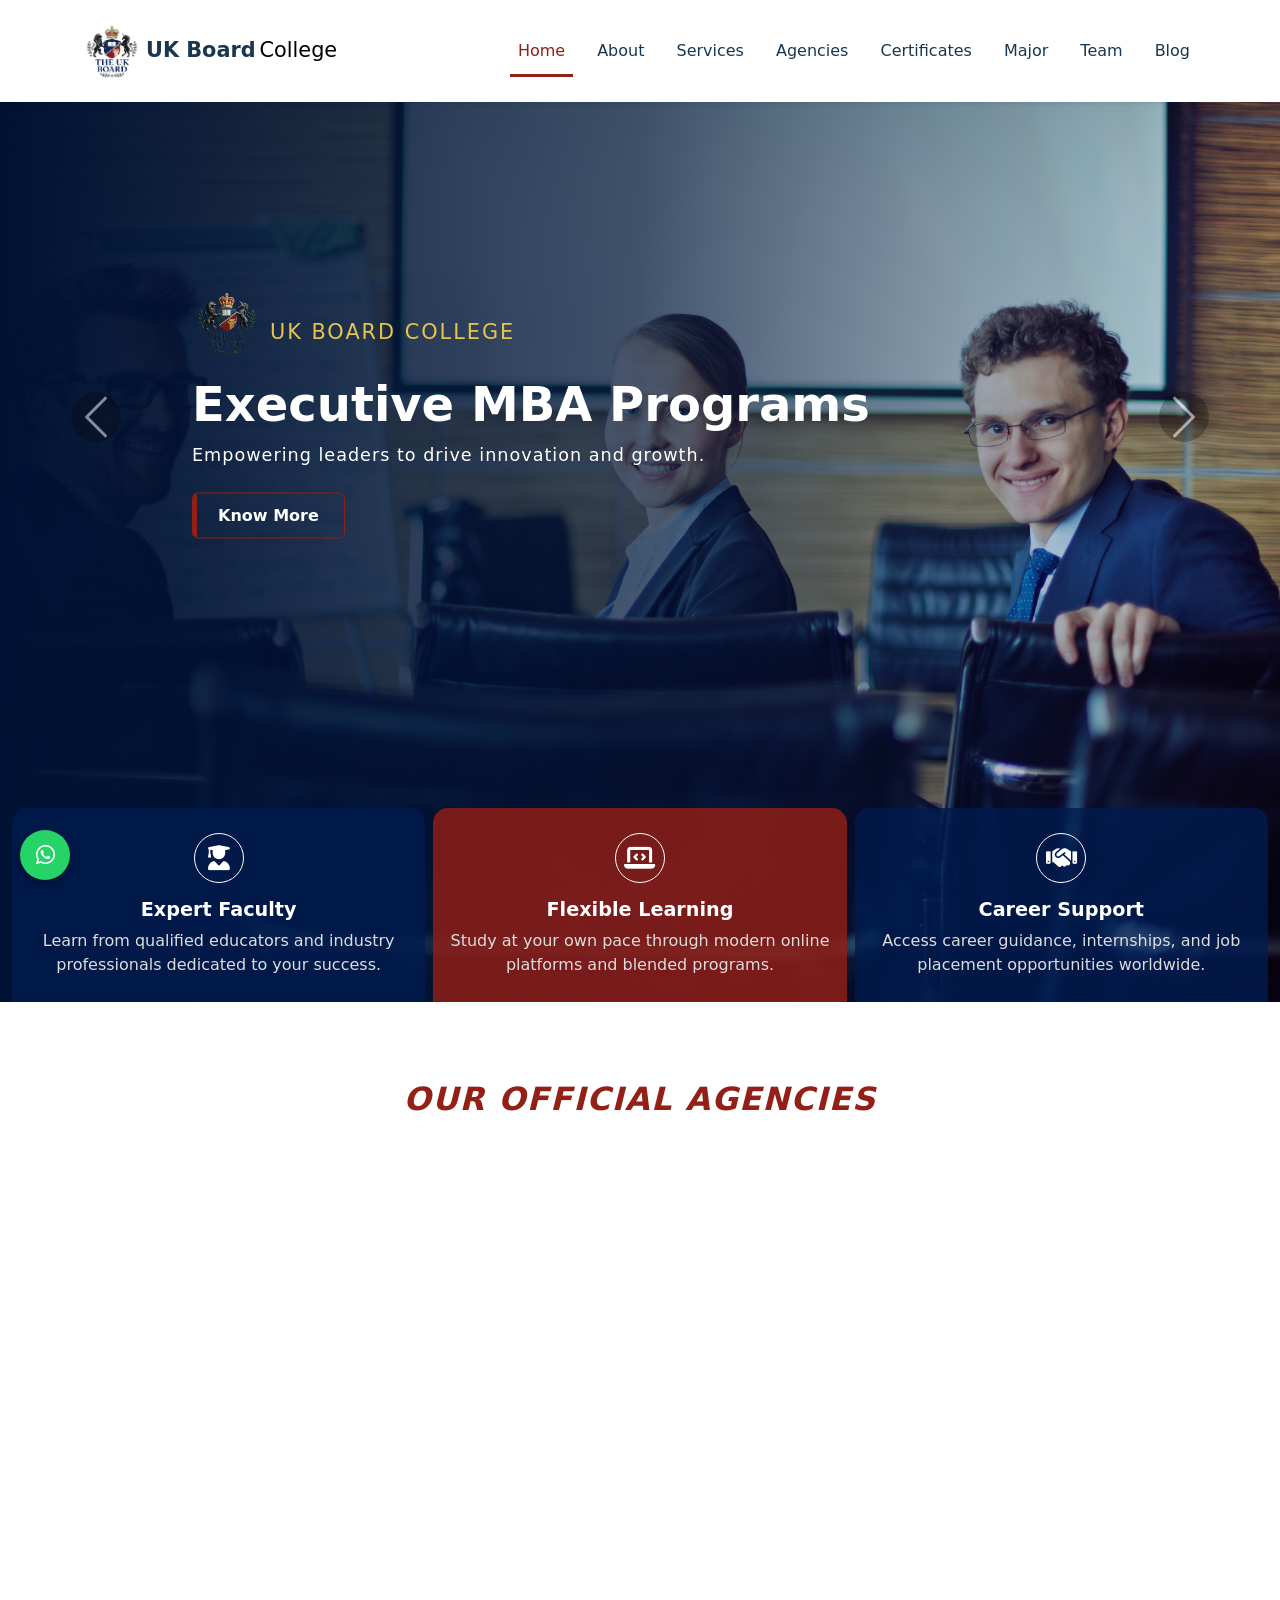
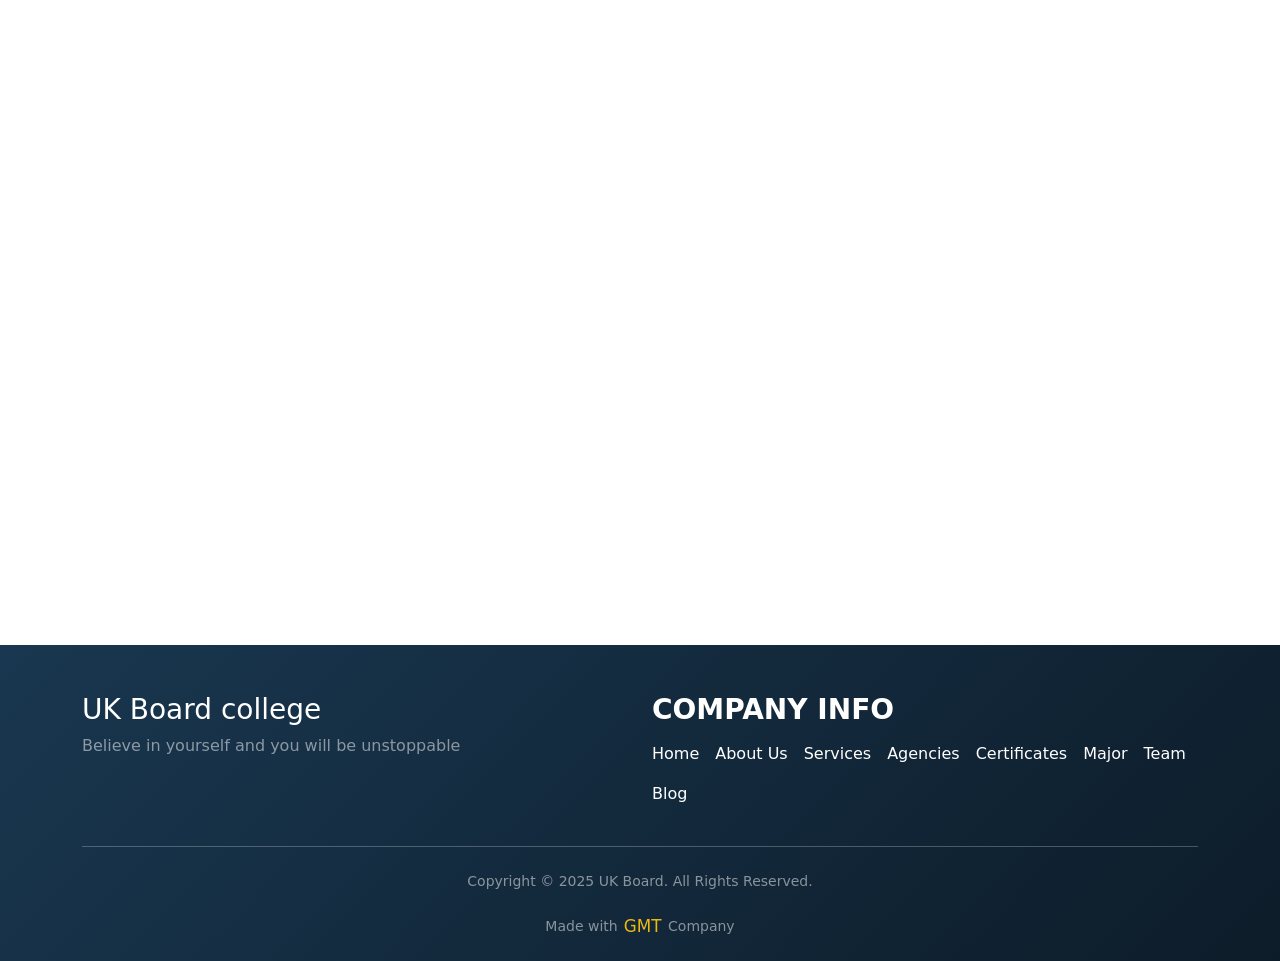
==== agencies.html @ 9a4e60d8 "first commit" ====
<!DOCTYPE html>
<html lang="en">

<head>
  <meta charset="UTF-8">
  <meta name="viewport" content="width=device-width, initial-scale=1.0">
  <meta name="description" content="UK Board College - Empowering students with knowledge, confidence, and excellence.">
  <meta name="keywords" content="UK Board College, education, learning, university, courses">
  <meta name="author" content="UK Board College">
  <link rel="stylesheet" href="css/all.min.css">
  <link rel="stylesheet" href="css/bootstrap.min.css">
  <link href="https://cdn.jsdelivr.net/npm/aos@2.3.4/dist/aos.css" rel="stylesheet">
  <link rel="stylesheet" href="css/main.css">
  <link rel="shortcut icon" href="images/logo.png" type="image/x-icon">
  <script type="application/ld+json">
  {
    "@context": "https://schema.org",
    "@type": "Organization",
    "name": "UK Board College",
    "url": "https://yourdomain.com",
    "logo": "https://yourdomain.com/images/logo.png"
  }
  </script>

  <title>UK Board College</title>
</head>

<body data-bs-spy="scroll" data-bs-target="#navbarNav" data-bs-offset="100" tabindex="0">
  <nav class="navbar navbar-expand-lg bg-white sticky-top shadow-sm">
    <div class="container">
      <a class="navbar-brand d-flex align-items-center g-2" href="index.html" aria-label="UK Board College logo">
        <img src="images/logo.png" alt="Logo" height="60">
        <span>UK Board</span> College
      </a>
      <button class="navbar-toggler" data-bs-toggle="collapse" data-bs-target="#navbarNav"
        aria-label="Toggle navigation" aria-expanded="false">
        <i class="fas fa-bars" aria-hidden="true"></i>
      </button>
      <div class="collapse navbar-collapse justify-content-end" id="navbarNav">
        <ul class="navbar-nav ms-auto d-flex gap-3">
          <li class="nav-item"><a class="nav-link active" aria-label="UK Board College home" href="#home">Home</a></li>
          <li class="nav-item"><a class="nav-link" aria-label="UK Board College about" href="index.html#about">About</a>
          </li>
          <li class="nav-item"><a class="nav-link" aria-label="UK Board College Services"
              href="index.html#services">Services</a></li>
          <li class="nav-item"><a class="nav-link" aria-label="UK Board College Agencies" href="#agencies">Agencies</a>
          </li>
          <li class="nav-item"><a class="nav-link" aria-label="UK Board College Certificates"
              href="certificates.html">Certificates</a></li>
          <li class="nav-item"><a class="nav-link" aria-label="UK Board College Major" href="major.html">Major</a></li>
          <li class="nav-item"><a class="nav-link" aria-label="UK Board College Team" href="index.html#team">Team</a></li>
          <li class="nav-item"><a aria-label="Blog" href="blog.html" class="nav-link">Blog</a></li>

        </ul>
      </div>
    </div>
  </nav>
  <header id="home">

    <div id="heroCarousel" class="carousel slide" data-bs-ride="carousel">
      <div class="carousel-inner">
        <!-- SLIDE 1 -->
        <div class="carousel-item active" style="background-image: url('images/slider-2.jpg');">
          <div class="carousel-caption text-white">
            <div class="d-flex align-items-center gap-2 mb-3">
              <img src="images/header-logo.png" alt="Logo" height="70">
              <span class="carousel-span mt-3">UK Board College</span>
            </div>
            <h1>Executive MBA Programs</h1>
            <p>Empowering leaders to drive innovation and growth.</p>
            <a href="index.html#services" aria-label="Know more services" class="btn">Know More</a>
          </div>

          <!-- INFO BOXES -->
          <div class=" info-boxes container-fluid text-white">
            <div class="row g-2">
              <div class="col-6 col-md-4">
                <div class="info-box box1">
                  <div class="overlay">
                    <div class="icon">
                      <i class="fas fa-user-graduate" aria-hidden="true"></i>
                    </div>
                    <div>
                      <h2 class="h5">Expert Faculty</h2>
                      <p>Learn from qualified educators and industry professionals dedicated to your success.</p>
                    </div>
                  </div>
                </div>
              </div>

              <div class="col-6 col-md-4">
                <div class="info-box box2">
                  <div class="overlay">
                    <div class="icon">
                      <i class="fas fa-laptop-code" aria-hidden="true"></i>
                    </div>
                    <div>
                      <h2 class="h5">Flexible Learning</h2>
                      <p>Study at your own pace through modern online platforms and blended programs.</p>
                    </div>
                  </div>
                </div>
              </div>

              <div class="col-6 col-md-4">
                <div class="info-box box3">
                  <div class="overlay">
                    <div class="icon">
                      <i class="fas fa-handshake" aria-hidden="true"></i>
                    </div>
                    <div>
                      <h2 class="h5">Career Support</h2>
                      <p>Access career guidance, internships, and job placement opportunities worldwide.</p>
                    </div>
                  </div>
                </div>
              </div>
            </div>

          </div>
        </div>
        <div class="carousel-item" style="background-image: url('images/slider-1.jpg');">
          <div class="carousel-caption text-white">
            <div class="d-flex align-items-center gap-2 mb-3">
              <img src="images/header-logo.png" alt="Logo" height="70">
              <span class="carousel-span mt-3">UK Board College</span>
            </div>
            <h1>International Certifications</h1>
            <p>Achieve globally recognized credentials to boost your career.</p>
            <a href="index.html#services" aria-label="Know more services" class="btn">Know More</a>
          </div>

          <div class=" info-boxes container-fluid text-white">
            <div class="row g-2">
              <div class="col-6 col-md-4">
                <div class="info-box box1">
                  <div class="overlay">
                    <div class="icon">
                      <i class="fas fa-user-graduate" aria-hidden="true"></i>
                    </div>
                    <div>
                      <h2 class="h5">Expert Faculty</h2>
                      <p>Learn from qualified educators and industry professionals dedicated to your success.</p>
                    </div>
                  </div>
                </div>
              </div>

              <div class="col-6 col-md-4">
                <div class="info-box box2">
                  <div class="overlay">
                    <div class="icon">
                      <i class="fas fa-laptop-code" aria-hidden="true"></i>
                    </div>
                    <div>
                      <h2 class="h5">Flexible Learning</h2>
                      <p>Study at your own pace through modern online platforms and blended programs.</p>
                    </div>
                  </div>
                </div>
              </div>

              <div class="col-6 col-md-4">
                <div class="info-box box3">
                  <div class="overlay">
                    <div class="icon">
                      <i class="fas fa-handshake" aria-hidden="true"></i>
                    </div>
                    <div>
                      <h2 class="h5">Career Support</h2>
                      <p>Access career guidance, internships, and job placement opportunities worldwide.</p>
                    </div>
                  </div>
                </div>
              </div>
            </div>

          </div>
        </div>
        <div class="carousel-item" style="background-image: url('images/slider-3.jpg');">
          <div class="carousel-caption text-white">
            <div class="d-flex align-items-center gap-2 mb-3">
              <img src="images/header-logo.png" alt="Logo" height="70">
              <span class="carousel-span mt-3">UK Board College</span>
            </div>
            <h1>Continuing Education</h1>
            <p>Expand your skills with flexible and practical learning paths.</p>
            <a href="index.html#services" aria-label="Know more services" class="btn">Know More</a>

          </div>

          <div class=" info-boxes container-fluid text-white">
            <div class="row g-2">
              <div class="col-6 col-md-4">
                <div class="info-box box1">
                  <div class="overlay">
                    <div class="icon">
                      <i class="fas fa-user-graduate" aria-hidden="true"></i>
                    </div>
                    <div>
                      <h2 class="h5">Expert Faculty</h2>
                      <p>Learn from qualified educators and industry professionals dedicated to your success.</p>
                    </div>
                  </div>
                </div>
              </div>

              <div class="col-6 col-md-4">
                <div class="info-box box2">
                  <div class="overlay">
                    <div class="icon">
                      <i class="fas fa-laptop-code" aria-hidden="true"></i>
                    </div>
                    <div>
                      <h2 class="h5">Flexible Learning</h2>
                      <p>Study at your own pace through modern online platforms and blended programs.</p>
                    </div>
                  </div>
                </div>
              </div>

              <div class="col-6 col-md-4">
                <div class="info-box box3">
                  <div class="overlay">
                    <div class="icon">
                      <i class="fas fa-handshake" aria-hidden="true"></i>
                    </div>
                    <div>
                      <h2 class="h5">Career Support</h2>
                      <p>Access career guidance, internships, and job placement opportunities worldwide.</p>
                    </div>
                  </div>
                </div>
              </div>
            </div>

          </div>
        </div>
      </div>
      <button class="carousel-control-prev" type="button" data-bs-target="#heroCarousel" data-bs-slide="prev"
        aria-label="slider prev button" aria-expanded="false">
        <span class="carousel-control-prev-icon"></span>
      </button>
      <button class="carousel-control-next" type="button" data-bs-target="#heroCarousel" data-bs-slide="next"
        aria-label="slider next button" aria-expanded="false">
        <span class="carousel-control-next-icon"></span>
      </button>
    </div>


  </header>
  <main>
    <section class="section-padding" id="agencies">
      <div class="container">
        <h2 class="text-center mb-5 title fst-italic">Our Official Agencies</h2>

        <div class="row g-4">
          <div class="col-md-6 col-lg-4" data-aos="fade-up" data-aos-delay="100">
            <div class="agency-card">
              <div class="img">
                <img src="images/england.jpg" alt="england flag">
              </div>
              <div class="content">
                <h3>England</h3>
                <p class="text-muted">Our agency connects students with top UK universities and supports every step of
                  the application process.</p>
              </div>
            </div>
          </div>

          <div class="col-md-6 col-lg-4" data-aos="fade-up" data-aos-delay="100">
            <div class="agency-card">
              <div class="img">
                <img src="images/USA.jpg" alt="USA flag">
              </div>
              <div class="content">
                <h3>United States of America</h3>
                <p class="text-muted">We assist students in joining top U.S. institutions with full guidance on
                  admissions
                  and visas.</p>
              </div>
            </div>
          </div>

          <div class="col-md-6 col-lg-4" data-aos="fade-up" data-aos-delay="100">
            <div class="agency-card">
              <div class="img">
                <img src="images/egypt.jpg" alt="egypt flag">
              </div>
              <div class="content">
                <h3>Egypt</h3>
                <p class="text-muted">Our Cairo-based agency helps students across North Africa access global study
                  opportunities.</p>
              </div>
            </div>
          </div>

          <div class="col-md-6 col-lg-4" data-aos="fade-up" data-aos-delay="100">
            <div class="agency-card">
              <div class="img">
                <img src="images/lebanon.jpg" alt="lebanon flag">
              </div>
              <div class="content">
                <h3>Lebanon</h3>
                <p class="text-muted">We guide students through applications, and placements across top global programs.
                </p>
              </div>
            </div>
          </div>

          <div class="col-md-6 col-lg-4" data-aos="fade-up" data-aos-delay="100">
            <div class="agency-card">
              <div class="img">
                <img src="images/syria.jpg" alt="syria flag">
              </div>
              <div class="content">
                <h3>Syria</h3>
                <p class="text-muted">Our Syrian team offers trusted educational support and access to international
                  institutions.</p>
              </div>
            </div>
          </div>

          <div class="col-md-6 col-lg-4" data-aos="fade-up" data-aos-delay="100">
            <div class="agency-card">
              <div class="img">
                <img src="images/morocco.jpg" alt="morocco flag">
              </div>
              <div class="content">
                <h3>Morocco</h3>
                <p class="text-muted">We provide expert support for students seeking education abroad from Morocco and
                  beyond.</p>
              </div>
            </div>
          </div>
        </div>
      </div>
    </section>
  </main>
  <footer class="bg-dark text-white pt-5 pb-4">
    <div class="container">
      <div class="row gy-4">

        <div class="col-md-6">
          <h2 class="h3">UK Board college</h2>
          <p class="text-white-50">Believe in yourself and you will be unstoppable</p>

        </div>

        <div class="col-md-6">
          <h2 class="h3 fw-bold mb-3">COMPANY INFO</h2>
          <ul class="list-unstyled d-lg-flex flex-wrap gap-3">
            <li class="mb-3 mb-lg-0"><a aria-label="home" href="#home" class="text-decoration-none">Home</a></li>
            <li class="mb-3 mb-lg-0"><a aria-label="about" href="index.html#about" class="text-decoration-none">About
                Us</a></li>
            <li class="mb-3 mb-lg-0"><a aria-label="services" href="index.html#services"
                class="text-decoration-none">Services</a></li>
            <li class="mb-3 mb-lg-0"><a aria-label="agencies" href="#agencies" class="text-decoration-none">Agencies</a>
            </li>
            <li class="mb-3 mb-lg-0"><a aria-label="certificates" href="certificates.html"
                class="text-decoration-none">Certificates</a></li>
            <li class="mb-3 mb-lg-0"><a aria-label="major" href="major.html" class="text-decoration-none">Major</a></li>
            <li class="mb-3 mb-lg-0"><a aria-label="team" href="index.html#team" class="text-decoration-none">Team</a>
            </li>
            <li class="mb-3 mb-lg-0"><a aria-label="Blog" href="blog.html" class="text-decoration-none">Blog</a></li>
          </ul>
        </div>

      </div>

      <hr class="my-4 border-light">

      <div class="text-center small text-white-50">
        Copyright © 2025 UK Board. All Rights Reserved.
      </div>
      <div class="text-center small text-white-50 mt-4">
        Made with <a aria-label="gwt facebook"
          href="https://www.facebook.com/profile.php?id=100090592885243&mibextid=ZbWKwL" class="gwt">GMT</a> Company
      </div>
    </div>
  </footer>
  <button id="backToTop" class="back-to-top" aria-label="العودة إلى الأعلى" aria-expanded="false">
    <i class="fas fa-arrow-up" aria-hidden="true"></i>
  </button>
  <div class="fixed-contact-buttons">
    <a href="#" target="_blank" class="whatsapp-button" aria-label="Chat on WhatsApp">
      <i class="fab fa-whatsapp"></i>
    </a>
  </div>
  <script src="js/bootstrap.bundle.min.js"></script>
  <script src="https://cdn.jsdelivr.net/npm/aos@2.3.4/dist/aos.js"></script>
  <script src="js/main.js"></script>
</body>

</html>
---- css/main.css ----
.section-padding{
  padding: 70px 0px;
}
html{
  scroll-padding-top: 100px;
}
.title {
  position: relative;
  text-transform: uppercase;
  letter-spacing: 1.4px;
  color: #931f16;
  font-size: 2rem;
  font-weight: bold;
  padding: 0.5rem 1rem;
  font-style:italic !important;
}


.navbar {
  padding-top: 1rem;
  padding-bottom: 1rem;
}

.navbar-brand {
  font-size: 1.3rem;
  display: flex;
  align-items: center;
  gap: 4px;
}

.navbar-brand span {
  color: #193750;
  font-weight: bold;
}

.navbar-nav .nav-link {
  color: #193750;
  font-weight: 500;
  padding-right: 1.2rem;
  display: inline-block;
}

.navbar-nav .nav-link.active {
  color: rgb(147, 31, 22);
  position: relative;
}

.navbar-nav .nav-link.active::after {
  content: '';
  position: absolute;
  bottom: -6px;
  left: 0;
  width: 100%;
  height: 3px;
  background-color: #931f16;
}

header {
  min-height: 100vh;
  display: flex;
  flex-direction: column;
  justify-content: space-between;
}

/* === CAROUSEL === */
.carousel-item {
  min-height: 110vh;
  background-size: cover;
  background-position: center;
  position: relative;
}

.carousel-item::before {
  content: "";
  position: absolute;
  inset: 0;
  background: linear-gradient(to right, rgba(0, 18, 51, 1) 0%, rgba(0, 18, 51, 0.7) 50%, rgba(0, 18, 51, 0) 100%);
  z-index: 0;
}
.carousel-control-next, .carousel-control-prev {
  top: -30%;
}
.carousel-caption {
  left: 15%;
  top: 35%;
  transform: translateY(-50%);
  text-align: left;
  position: absolute;
  z-index: 2;
}

@media screen and (min-width:450px) {
.carousel-caption {
  top: 35%;
}
.carousel-item {
  min-height: 100vh;
}
}
@media screen and (min-width:760px){
.carousel-caption {
  top: 45%;
}
}
.carousel-span {
  color: #e9c44a;
  font-size: 1rem;
  font-weight: 500;
  text-transform: uppercase;
  letter-spacing: 2px;
}

.carousel-caption h1 {
  font-size: 1.8rem;
  font-weight: 700;
  margin-bottom: .5rem;
}

.carousel-caption p {
  font-size: .9rem;
  margin-bottom: 25px;
  letter-spacing: 1px;
}

/* === BUTTON === */
.carousel-caption .btn {
  color: #fff;
  border: 1px solid #931f16;
  font-weight: 600;
  padding: 10px 25px;
  position: relative;
  overflow: hidden;
  text-decoration: none;
  transition: all 0.4s ease-in-out;
}

.carousel-caption .btn::before {
  content: "";
  position: absolute;
  inset: 0;
  width: 4px;
  background-color: #931f16;
  z-index: -1;
  transition: all 0.4s ease-in-out;
}

.carousel-caption .btn:hover::before {
  width: 100%;
}

/* === CONTROLS === */
.carousel-control-prev-icon,
.carousel-control-next-icon {
  background-color: rgba(0, 0, 0, 0.5);
  width: 50px;
  height: 50px;
  border-radius: 50%;
}

/* === INFO BOXES === */
.info-boxes {
  position: absolute;
  bottom: 0%;
  left: 0%;
  right: 0%;
  z-index: 2;
}

.info-box {
  flex: 1 1 200px;
  background: rgba(1, 27, 79, 0.82);
  border-radius: 15px 15px 0 0;
  color: #fff;
  text-align: center;
  padding: 25px 15px;
  height: 100%;

}

.carousel-item .info-boxes .box2 {
  background: rgba(147, 31, 22, 0.82);
}


.info-box .overlay  {
    display: flex;
  justify-content: space-between;
  align-items: center;
  flex-wrap: wrap;
}
.info-box .overlay .icon {
  width: 50px;
  height: 50px;
  border: 1px solid #fff;
  border-radius: 50%;
  font-size: 25px;
  display: flex;
  justify-content: center;
  align-items: center;
  margin: 0 auto 15px;
}

.info-box h2 {
  font-size: 1.1rem;
  font-weight: 600;
  margin-bottom: 8px;
}

.info-box p {
  font-size: 0.6rem;
  color: #ddd;
  margin: 0;
}

/* === RESPONSIVE ADJUSTMENTS === */
@media (min-width: 768px) {
  .carousel-span {
    font-size: 1.3rem;
  }
  .carousel-caption h1 {
    font-size: 3rem;
  }
  .carousel-caption p {
    font-size: 1.1rem;
  }
}

@media (min-width: 992px) {
  .info-boxes {
    bottom: 0%;
    gap: 25px;
  }
  .info-box h2 {
    font-size: 1.2rem;
  }
  .info-box p {
    font-size: 1rem;
  }
}

/* about */
/* .about-container{
padding-right: 0 !important;
--bs-gutter-x: 0;
border: 1px solid #931f16;
border-radius: 0px 60px 0px 60px;
overflow: hidden;
  background-color: #f9f9f9;



}
.about-box {
  background: rgba(0, 0, 0, 0.7);
  background-image: url('../images/university.jpg'); 
  background-size: cover;
  background-position: 100%;
  position: relative;
  height: 70vh;
}

.about-box::before {
  content: "";
  position: absolute;
  top: 0;
  left: 0;
  width: 100%;
  height: 100%;
  background: rgba(10, 25, 50, 0.75); 
  z-index: 0;
  
}

.about-box > * {
  position: relative;
  z-index: 1;
}
.content .welcome{
  color: #931f16;
  border: 1px solid #931f16;

  padding: 8px 16px;
border-radius: 20px 5px 20px 5px;
  display: inline-block;
  letter-spacing: 3px;
  margin-bottom: 1.4rem;
  font-weight: 500;
}
.content h2{
  color: #193750;
  letter-spacing: 2px;
  margin-bottom: 1.2rem;
}
.content p{
  color: #686767;
  line-height: 1.7;
  text-align: justify;
} */
 .about-section {
  padding: 100px 0px;
  background-color: #f2f8ff;
  position: relative;
  z-index: 1;
}
 .about-section::after {
  content: "";
  position: absolute;
  inset: 0;
  background-image: url(../images/about-bg.png);
  background-position: bottom right;
  background-repeat: no-repeat;
  opacity: .7;
  z-index: -1;
}

.experience-badge {
  width: 200px;
  padding: 10px 20px;
  background-color: #14334c;
}
.experience-badge h2{
  color: #e9c44a;
}
.circle {
  width: 50px;
  height: 50px;
  font-weight: 600;
  font-size: 18px;
  background-color: #b5170c;
}
.about-section .img-1{
  height: 500px;
  object-fit: cover;
  border: 6px solid #b71c10; 
  border-radius: 30px; 
  overflow: hidden;
}
.about-section .img-2{
  height: 370px;
    object-fit: cover;
      border: 6px solid #b69a41; 
  border-radius: 30px; 
  overflow: hidden;
}
 .about-section .content{
  padding: 0px 17px;
 }
 .about-section .content small{
  font-size: 18px;
  font-weight: 700;
  color: #b71c10;
 }
  .about-section .content  h2{
    color: #14334c;
    font-size: 45px;
    font-weight: 700;
    margin: 5px 0px 30px;
  }
   .about-section .content p{
    color: #bbbfc4;
    font-size: 15px;
    font-weight: 500;
    line-height: 1.7;
    margin-bottom: 30px;
   }
 .btn-services{
      padding: 15px 30px;
      background-color: #193750;
      color: white;
      font-size: 20px;
      font-weight: 600;
      transition: all 0.5s ease-in-out;
 }
  .btn-services:hover{
    background-color: #193750;
      color: white; 
      transform: translateX(10px);
  }

  /* end about */
  /* start services */
  .service-card {
  border-radius: 20px 100px 20px 20px;
  overflow: hidden;
  background-color: #fff;
  border: 1px solid #b89d44;
  transition: all 0.3s ease;
}

.service-card:hover {
  transform: translateY(-5px);
  box-shadow: 0 10px 25px rgba(0, 0, 0, 0.1);
}
.service-img .img{
  width: 100%;
  height: 400px;
}
.service-img img {
 border-radius: 20px 0px 0px 0px;
 height: 100%;
   object-fit: cover;

}

.icon-circle {
 width: 60px;
  height: 60px;
  border-radius: 50%;
  display: flex;
  justify-content: center;
  align-items: center;
  border: 1px solid #b5170c;
  background-color: #b5170c;
  color: #fff;

  font-size: 1.2rem;
  transition: all 0.5s ease-in-out;
}

.icon-circle i {
  color: #fff;
  font-size: 22px;
}

.service-icon {
  margin-top: -3px;
}

.services h3{
  color: #193750;
  font-size: 1.4rem !important;
  font-weight: 700;
  letter-spacing: 0.5px;
}

/* end services */

/* start Features */
.features {
  background-color: #193750; /* deep blue like your image */
}
.feature-left{
  position: relative;
  z-index: 1;
}
.features .img{
  height: 90vh;
}
@media screen and (min-width:992px) {
  .features .img{
  height: 130vh;
}
}
@media screen and (min-width:1500px) {
  .features .img{
  height: 90vh;
}
}
.features .img img{
  width: 100%;
  height: 100%;
  object-fit: cover;
}
.feature-left::after {
  content: "";
  position: absolute;
  inset: 0;
  z-index: -1;
  background-image: url('../images/chhose-us-bg.png');
  background-repeat: no-repeat;
  background-position: left center;
    animation: upDown 3s ease-in-out infinite;
}
@keyframes upDown {
  0%, 100% {
    transform: translateY(0);
  }
  50% {
    transform: translateY(-20px);
  }
}
.feature-left h3{
  font-size: 28px;
  letter-spacing: 0.5px;
  color: #eec43c;
}
.feature-left p{
  max-width: 90%;
  line-height: 1.6;
  font-weight: 400;
}
.icon-box {
  background-color: #b5170c;
  color: #fff;
  border-radius: 50%;
  width: 55px;
  height: 55px;
  display: flex;
  align-items: center;
  justify-content: center;
  font-size: 29px;
  flex-shrink: 0;
}

.icon-box i {
  transition: transform 0.3s ease;
}

.icon-box:hover i {
  transform: scale(1.04);
}

.object-fit-cover {
  object-fit: cover;
  height: 100%;
}

/* End Features */
/* start team */
.team-section{
  background-image: url(../images/team-bg.png);
  background-repeat: no-repeat;
  background-position: right bottom;
}
.team-card {
 text-align: center;
    padding: 50px 30px;
    background-color: #163c5b07;
    border: 1px solid #E0E5EB;
    border-radius: 35px 0px 35px 0px;
        transition: all 0.3s ease-in-out;

}
.team-card .team-thumb-wrap {
    height: 200px;
    width: 200px;
    border: 1px solid #E0E5EB;
    border-radius: 50%;
    display: flex;
    align-items: center;
    justify-content: center;
    margin: 0 auto;
    margin-bottom: 20px;
    transition: all 0.3s ease-in-out;
}
.team-card:hover{
 border: 1px solid #b89d44; 
}
.team-card .team-thumb-wrap img {
    height: 172px;
    width: 172px;
    border-radius: 50%;
    object-fit: cover;
}
.team-card:hover .team-thumb-wrap{
  border: 1px solid #b5170c;
}
.team-card .social-list a {
    text-decoration: none;
    color:#b69a41 ;
    height: 40px;
    width: 40px;
    border: 1px solid #E0E5EB;
    border-radius: 50%;
    display: flex;
    align-items: center;
    justify-content: center;
    transition: all 0.3s ease-in-out;

}
.team-card .social-list a:hover {
color: white;
background-color: #b69a41;
border: 1px solid #b69a41;
}
.team-card p{
  color: #b5170c;
  font-weight: 500;
}
/* end team */

/* start achievements */
.achievement-section {
  background: #f8f9fa;
  position: relative;
  z-index: 1;
}
.achievement-section::after{
  content: "";
  position: absolute;
  inset: 0;
  background-image: url(../images/about-bg.png);
  background-repeat: no-repeat;
  background-position: left bottom; 
  background-size: 400px;
  transform: scaleY(-1); 
  z-index: -1;
}
.achievement-section::before{
  content: "";
  position: absolute;
  inset: 0;
  background-image: url(../images/about-bg.png);
  background-repeat: no-repeat;
  background-position: right bottom;
  background-size: 400px;
  z-index: -1;
}

.badge{
  color: #b5170c;
  font-size: 1.1rem;
  font-weight: 500;
  letter-spacing: 1.5px;
  border: 1px solid #978037;
  border-radius: 40px;
  padding: 10px 20px;
}
.achievement-section h2{
  color: #193750;
  text-transform: capitalize;
}

.stat-title {
    color: #978037; 
    font-weight: 600;
    font-size: 1.4rem;
}

.stat-number {
    font-size: 3rem;
    font-weight: 700;
    -webkit-text-stroke: 2px #b5170c; 
    color: transparent;
}

.divider {
    position: absolute;
    right: 0;
    top: 50%;
    transform: translateY(-50%);
    width: 1px;
    height: 70%;
    background-color: #193750;
}

/* end achievements */
/* Floating Animation */
@keyframes float {
  0% { transform: translateY(0); }
  50% { transform: translateY(-10px); }
  100% { transform: translateY(0); }
}
@keyframes float-2 {
  0% { transform: translateY(0); }
  50% { transform: translateY(-15px); }
  100% { transform: translateY(0); }
}

.float-box-first {
  animation: float 4s ease-in-out infinite;
}
.float-box-second {
  animation: float-2 4s 2s ease-in-out infinite;
}

.testimonial-card {
  background-color: #f5f5f5;
  position: relative;
  padding-top: 3rem;
  border-radius: 0px 30px 0px 30px;
  box-shadow: 0 5px 15px rgba(0, 0, 0, 0.05);
  border: 1px solid #b89d448b;
}

.quote-icon-alt {
  font-size: 40px;
  color: #b89d44;
  font-weight: bold;
  line-height: 1;
}
.testimonial-card strong{
  color: #193750;
  font-size: 1.4rem;
  letter-spacing: 1.2px;
}
.testimonial-card .author-name{
  border-top: 1px dashed #b5170c3b;
}
.major-card{
    box-shadow: 8px 8px 20px rgba(0,0,0,0.1);
    padding: 30px;
        border-radius: 50px 50px 50px 0;
    border: 1px solid #b69a41;
    display: flex;
    justify-content: space-between;
    gap: 4px;
    align-items: center;
    transition: all 0.5s ease-in-out;

}
.major-card .icon{
  width: 60px;
  height: 60px;
  border-radius: 50%;
  display: flex;
  justify-content: center;
  align-items: center;
  border: 1px solid #b5170c;
  color: #b5170c;
  font-size: 1.4rem;
  transition: all 0.5s ease-in-out;
}
.major-card h3{
  color: #193750;
  letter-spacing: 1.4px;
  font-size: 1.3rem;
  font-weight: 600;
}
.major-card:hover .icon{
  background-color: #b5170c;
  color: #fff;
}
.major-card:hover{
  border: 1px solid #b89d44;
  animation: shake 5s linear infinite;
}
@keyframes shake {
  0%{
    transform: translateX(0);
  }
  25%{
        transform: translateX(-10px);
  }
  50%{
        transform: translateX(0px);
  }
  75%{
        transform: translateX(10px);
  }
  100%{
        transform: translateX(0px);
  }
}
.agency-card{
/* padding: 20px; */
border: 1px solid #f4655b;
display: flex;
flex-direction: column;
align-items: center;
gap: 7px;
text-align: center;
border-radius: 30px;
height: 100%;
box-shadow: 8px 8px 20px rgba(0,0,0,0.1);
transition: all 0.5s ease-in-out;
overflow: hidden;
}
.agency-card:hover{
  border: 1px solid #978037;
    animation: shake 5s linear infinite;
}
.agency-card .content{
  padding: 20px;
}
.agency-card .img{
  height: 280px;
  object-fit: cover;
}
.agency-card .img img{
width: 100%;
height: 100%;
object-fit: cover;
}
.agency-card h3{
  color: #193750;
  margin-top: .8rem;
}
form{
  box-shadow: 6px 6px 20px rgba(0,0,0,0.1);
  padding: 20px;
  border-radius: 20px;
}
.search-input{
  width: 250px;
  padding: 13px 15px;
  border-radius: 40px;
  outline: none;
  border: 1px solid #978037;
}
footer.bg-dark {
  background: linear-gradient(135deg, #193750, #0d1c29);
}
footer ul li a{
  color: white;
 transition: all .5s ease-in-out;
}
footer ul li a:hover{
  color: #e1be49;
}
.gwt{
  text-decoration: none;
  display: inline-block;
  color: #ebb912;
  transform: scale(1.2);
  margin: 0 5px;
}

.navbar-toggler{
  color:#978037;
  border: 1px solid #b89d44;
  padding: 10px 15px;
}

/* Back to Top Button */
.back-to-top {
    position: fixed;
    bottom: 30px;
    right: 30px;
    width: 50px;
    height: 50px;
    background: #193750;
    color: white;
    border: none;
    border-radius: 50%;
    display: flex;
    align-items: center;
    justify-content: center;
    font-size: 1.2rem;
    cursor: pointer;
    transition: all 0.5 ease-in-out;
    opacity: 0;
    visibility: hidden;
    z-index: 999;
      box-shadow: 6px 6px 20px rgba(0,0,0,0.1);

}

.back-to-top.visible {
    opacity: 1;
    visibility: visible;
}

.back-to-top:hover {
    background: #978037(--gradient-secondary);
    transform: translateY(-3px);
}
/* start blog */
.badge {
  border-radius: 0;
  font-weight: 500;
  letter-spacing: 1px;
  background-color: #14334c;
  color: white;
  border: 1px solid #14334c;
  font-size: 17px;
}

.blog-badge{
  padding: 10px 40px;
  border: 1px solid #978037;
  margin-bottom: 10px;
  border-radius: 30px;
  display: inline-block;
  background-color: #fff;
  color: #978037;
  font-size: 1rem;
  font-weight: 600;
}
.blog .card{
  transition: all .5s ease-in-out;
}
.blog .card-body i{
  color: #978037;
  font-size:1.1rem ;
}
.blog .card h3{
  color: #0d1c29;
}
.blog .card img {
  height: 250px;
  object-fit: cover;
}
.blog .card a{
  color: #978037;
}
.blog .card:hover{
  transform: translateY(-10px);
}

 .fixed-contact-buttons {
  position: fixed;
  bottom: 20px;
  left: 20px;
  display: flex;
  flex-direction: column;
  gap: 15px;
  z-index: 1050;
}
.whatsapp-button{
  width: 50px;
  height: 50px;
  border-radius: 50%;
  background-color: #25D366; 
  color: white;
  display: flex;
  align-items: center;
  justify-content: center;
  text-decoration: none;
  box-shadow: 0 4px 10px rgba(0, 0, 0, 0.3);
  font-size: 22px;
  transition: background-color 0.3s ease;
}


.whatsapp-button:hover {
  background-color: #1da851;
}
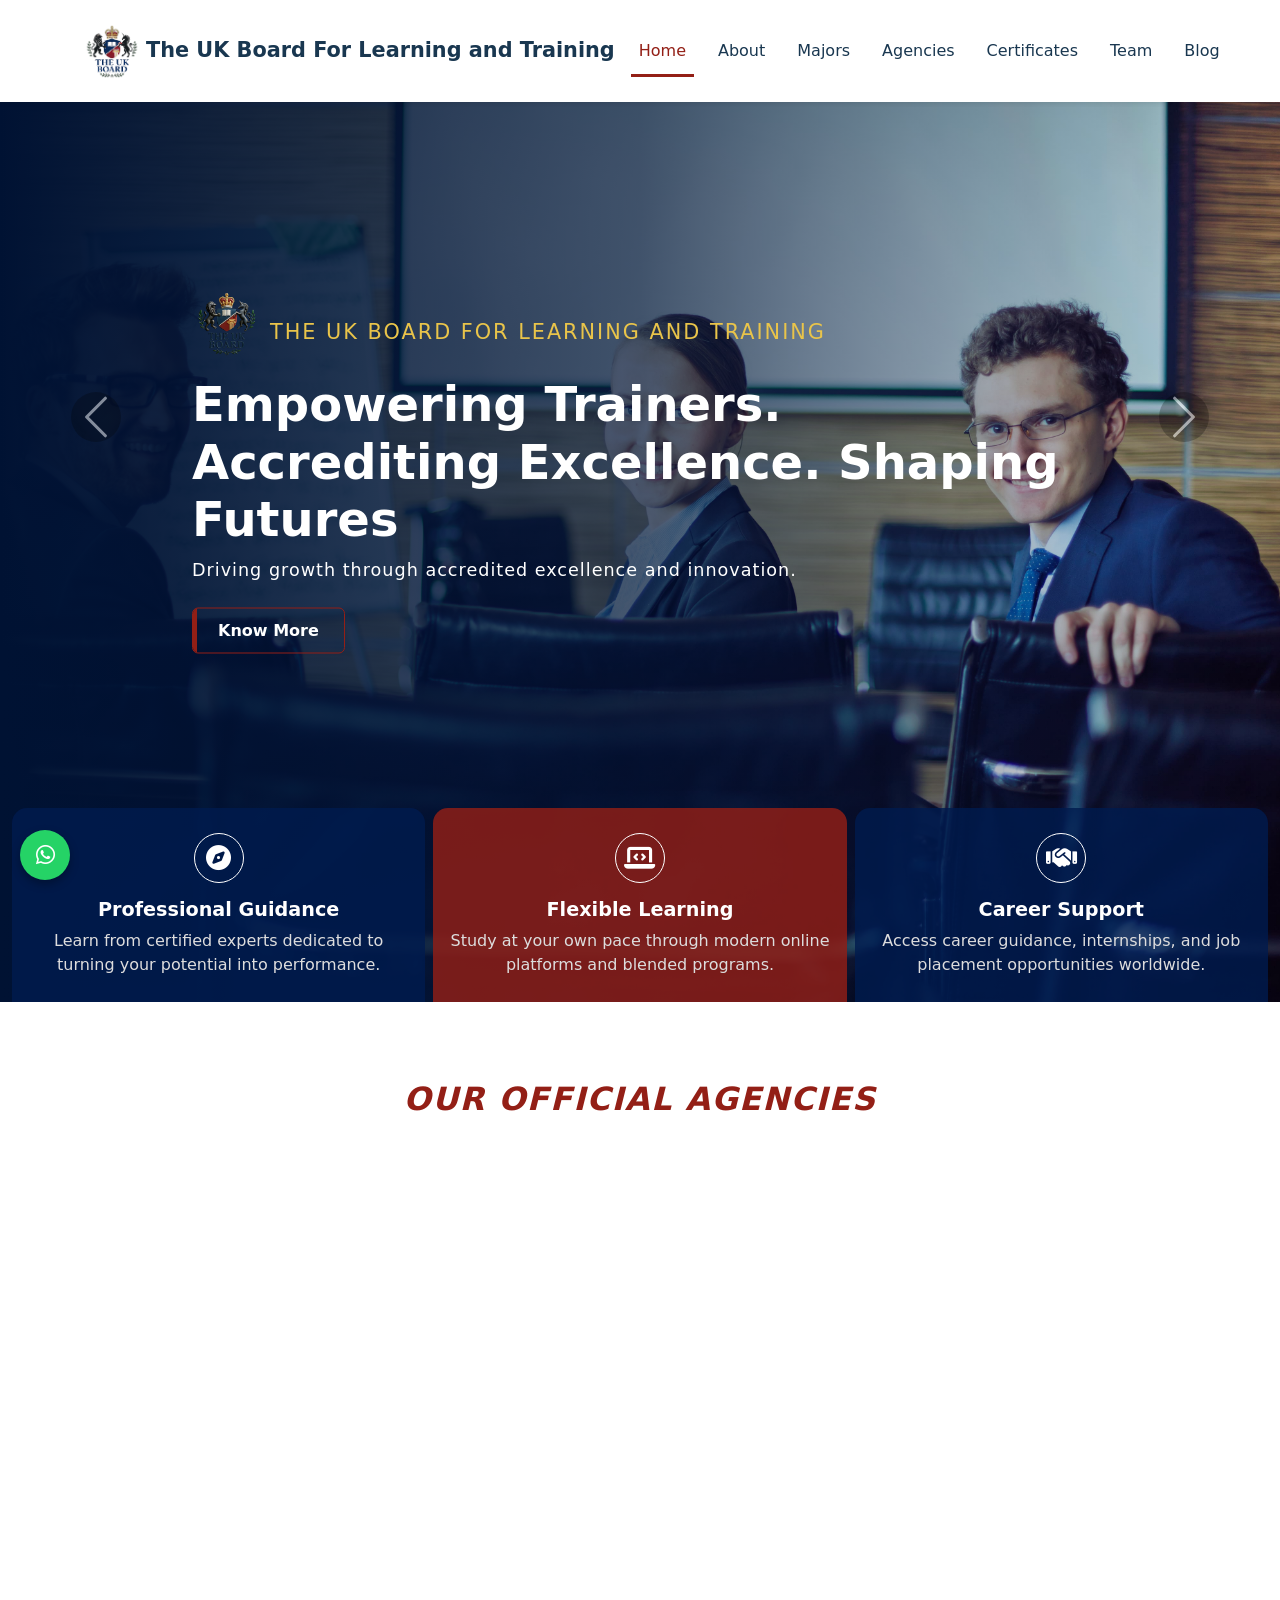
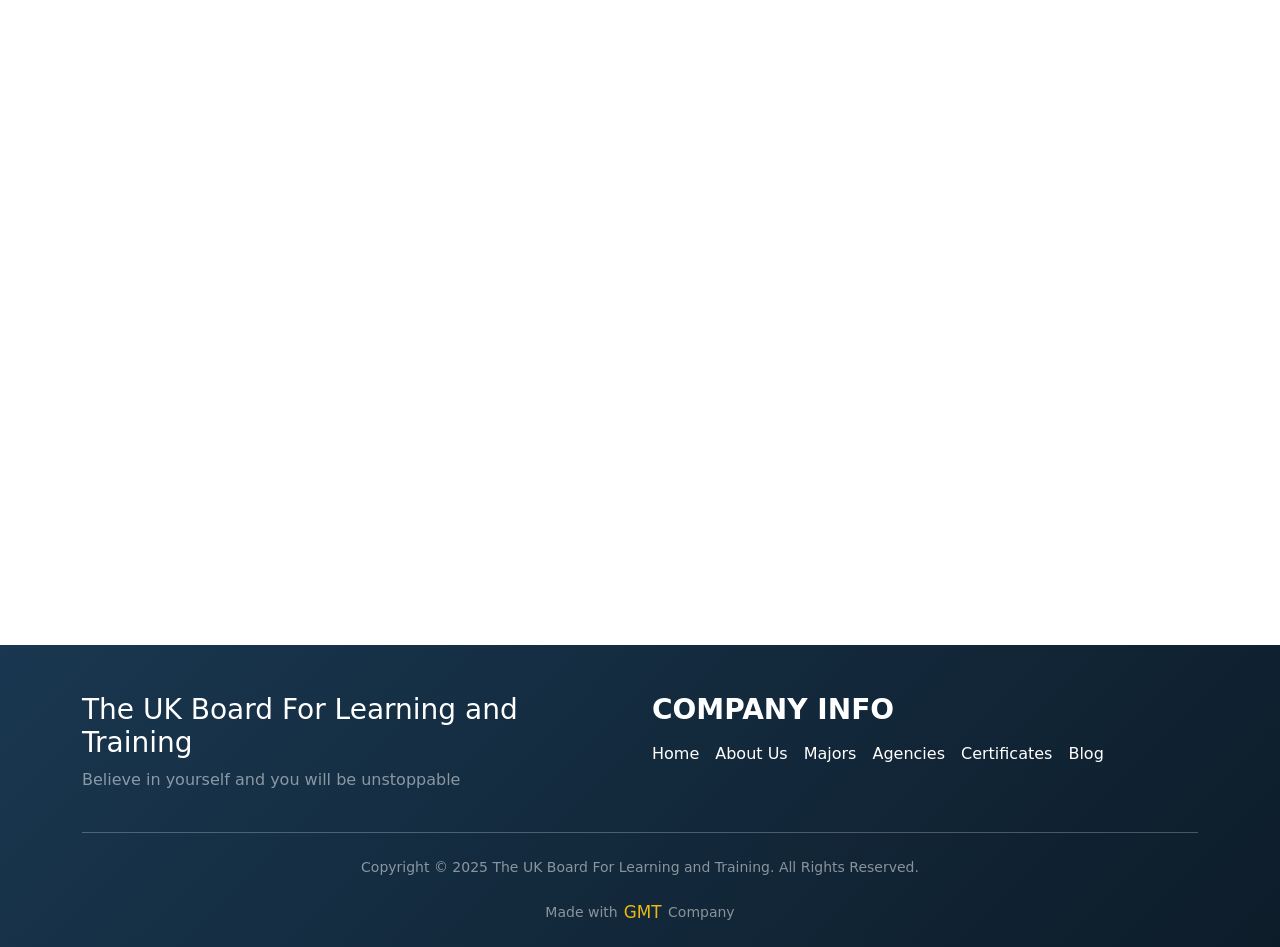
==== commit c7b732eb: "third edit commit" ====
--- a/agencies.html
+++ b/agencies.html
@@ -4,9 +4,9 @@
 <head>
   <meta charset="UTF-8">
   <meta name="viewport" content="width=device-width, initial-scale=1.0">
-  <meta name="description" content="UK Board College - Empowering students with knowledge, confidence, and excellence.">
-  <meta name="keywords" content="UK Board College, education, learning, university, courses">
-  <meta name="author" content="UK Board College">
+  <meta name="description" content="The UK Board For Learning and Training  - Empowering students with knowledge, confidence, and excellence.">
+  <meta name="keywords" content="The UK Board For Learning and Training , education, learning, university, courses">
+  <meta name="author" content="The UK Board For Learning and Training ">
   <link rel="stylesheet" href="css/all.min.css">
   <link rel="stylesheet" href="css/bootstrap.min.css">
   <link href="https://cdn.jsdelivr.net/npm/aos@2.3.4/dist/aos.css" rel="stylesheet">
@@ -16,21 +16,21 @@
   {
     "@context": "https://schema.org",
     "@type": "Organization",
-    "name": "UK Board College",
+    "name": "The UK Board For Learning and Training ",
     "url": "https://yourdomain.com",
     "logo": "https://yourdomain.com/images/logo.png"
   }
   </script>
 
-  <title>UK Board College</title>
+  <title>The UK Board For Learning and Training </title>
 </head>
 
 <body data-bs-spy="scroll" data-bs-target="#navbarNav" data-bs-offset="100" tabindex="0">
   <nav class="navbar navbar-expand-lg bg-white sticky-top shadow-sm">
     <div class="container">
-      <a class="navbar-brand d-flex align-items-center g-2" href="index.html" aria-label="UK Board College logo">
+      <a class="navbar-brand d-flex align-items-center g-2" href="index.html" aria-label="The UK Board For Learning and Training  logo">
         <img src="images/logo.png" alt="Logo" height="60">
-        <span>UK Board</span> College
+        <span>The UK Board For Learning and Training</span> 
       </a>
       <button class="navbar-toggler" data-bs-toggle="collapse" data-bs-target="#navbarNav"
         aria-label="Toggle navigation" aria-expanded="false">
@@ -38,24 +38,23 @@
       </button>
       <div class="collapse navbar-collapse justify-content-end" id="navbarNav">
         <ul class="navbar-nav ms-auto d-flex gap-3">
-          <li class="nav-item"><a class="nav-link active" aria-label="UK Board College home" href="#home">Home</a></li>
-          <li class="nav-item"><a class="nav-link" aria-label="UK Board College about" href="index.html#about">About</a>
+          <li class="nav-item"><a class="nav-link active" aria-label="The UK Board For Learning and Training  home" href="#home">Home</a></li>
+          <li class="nav-item"><a class="nav-link" aria-label="The UK Board For Learning and Training  about" href="index.html#about">About</a>
           </li>
-          <li class="nav-item"><a class="nav-link" aria-label="UK Board College Services"
-              href="index.html#services">Services</a></li>
-          <li class="nav-item"><a class="nav-link" aria-label="UK Board College Agencies" href="#agencies">Agencies</a>
+          <li class="nav-item"><a class="nav-link" aria-label="The UK Board For Learning and Training  Services"
+              href="index.html#majors">Majors</a></li>
+          <li class="nav-item"><a class="nav-link" aria-label="The UK Board For Learning and Training  Agencies" href="#agencies">Agencies</a>
           </li>
-          <li class="nav-item"><a class="nav-link" aria-label="UK Board College Certificates"
+          <li class="nav-item"><a class="nav-link" aria-label="The UK Board For Learning and Training  Certificates"
               href="certificates.html">Certificates</a></li>
-          <li class="nav-item"><a class="nav-link" aria-label="UK Board College Major" href="major.html">Major</a></li>
-          <li class="nav-item"><a class="nav-link" aria-label="UK Board College Team" href="index.html#team">Team</a></li>
+          <li class="nav-item"><a class="nav-link" aria-label="The UK Board For Learning and Training  Team" href="index.html#team">Team</a></li>
           <li class="nav-item"><a aria-label="Blog" href="blog.html" class="nav-link">Blog</a></li>
 
         </ul>
       </div>
     </div>
   </nav>
-  <header id="home">
+ <header id="home">
 
     <div id="heroCarousel" class="carousel slide" data-bs-ride="carousel">
       <div class="carousel-inner">
@@ -64,11 +63,11 @@
           <div class="carousel-caption text-white">
             <div class="d-flex align-items-center gap-2 mb-3">
               <img src="images/header-logo.png" alt="Logo" height="70">
-              <span class="carousel-span mt-3">UK Board College</span>
-            </div>
-            <h1>Executive MBA Programs</h1>
-            <p>Empowering leaders to drive innovation and growth.</p>
-            <a href="index.html#services" aria-label="Know more services" class="btn">Know More</a>
+              <span class="carousel-span mt-3">The UK Board For Learning and Training</span>
+            </div>
+            <h1>Empowering Trainers. Accrediting Excellence. Shaping Futures</h1>
+            <p> Driving growth through accredited excellence and innovation.</p>
+            <a href="index.html#majors" aria-label="Know more services" class="btn">Know More</a>
           </div>
 
           <!-- INFO BOXES -->
@@ -78,11 +77,11 @@
                 <div class="info-box box1">
                   <div class="overlay">
                     <div class="icon">
-                      <i class="fas fa-user-graduate" aria-hidden="true"></i>
-                    </div>
-                    <div>
-                      <h2 class="h5">Expert Faculty</h2>
-                      <p>Learn from qualified educators and industry professionals dedicated to your success.</p>
+                      <i class="fas fa-compass" aria-hidden="true"></i>
+                    </div>
+                    <div>
+                      <h2 class="h5">Professional Guidance</h2>
+                      <p>Learn from certified experts dedicated to turning your potential into performance.</p>
                     </div>
                   </div>
                 </div>
@@ -123,11 +122,11 @@
           <div class="carousel-caption text-white">
             <div class="d-flex align-items-center gap-2 mb-3">
               <img src="images/header-logo.png" alt="Logo" height="70">
-              <span class="carousel-span mt-3">UK Board College</span>
-            </div>
-            <h1>International Certifications</h1>
-            <p>Achieve globally recognized credentials to boost your career.</p>
-            <a href="index.html#services" aria-label="Know more services" class="btn">Know More</a>
+              <span class="carousel-span mt-3">The UK Board For Learning and Training</span>
+            </div>
+            <h1>Where Learning Meets Global Recognition.</h1>
+            <p>Bridging knowledge and global credibility for every learner.</p>
+            <a href="index.html#majors" aria-label="Know more services" class="btn">Know More</a>
           </div>
 
           <div class=" info-boxes container-fluid text-white">
@@ -136,11 +135,11 @@
                 <div class="info-box box1">
                   <div class="overlay">
                     <div class="icon">
-                      <i class="fas fa-user-graduate" aria-hidden="true"></i>
-                    </div>
-                    <div>
-                      <h2 class="h5">Expert Faculty</h2>
-                      <p>Learn from qualified educators and industry professionals dedicated to your success.</p>
+                      <i class="fas fa-compass" aria-hidden="true"></i>
+                    </div>
+                    <div>
+                      <h2 class="h5">Professional Guidance</h2>
+                      <p>Learn from certified experts dedicated to turning your potential into performance.</p>
                     </div>
                   </div>
                 </div>
@@ -181,11 +180,11 @@
           <div class="carousel-caption text-white">
             <div class="d-flex align-items-center gap-2 mb-3">
               <img src="images/header-logo.png" alt="Logo" height="70">
-              <span class="carousel-span mt-3">UK Board College</span>
-            </div>
-            <h1>Continuing Education</h1>
-            <p>Expand your skills with flexible and practical learning paths.</p>
-            <a href="index.html#services" aria-label="Know more services" class="btn">Know More</a>
+              <span class="carousel-span mt-3">The UK Board For Learning and Training</span>
+            </div>
+            <h1>Your Gateway to Certified Growth and Professional Credibility.</h1>
+            <p> Gain the credentials that elevate your career and validate your expertise.</p>
+            <a href="index.html#majors" aria-label="Know more services" class="btn">Know More</a>
 
           </div>
 
@@ -195,11 +194,11 @@
                 <div class="info-box box1">
                   <div class="overlay">
                     <div class="icon">
-                      <i class="fas fa-user-graduate" aria-hidden="true"></i>
-                    </div>
-                    <div>
-                      <h2 class="h5">Expert Faculty</h2>
-                      <p>Learn from qualified educators and industry professionals dedicated to your success.</p>
+                      <i class="fas fa-compass" aria-hidden="true"></i>
+                    </div>
+                    <div>
+                      <h2 class="h5">Professional Guidance</h2>
+                      <p>Learn from certified experts dedicated to turning your potential into performance.</p>
                     </div>
                   </div>
                 </div>
@@ -342,7 +341,7 @@
       <div class="row gy-4">
 
         <div class="col-md-6">
-          <h2 class="h3">UK Board college</h2>
+          <h2 class="h3">The UK Board For Learning and Training </h2>
           <p class="text-white-50">Believe in yourself and you will be unstoppable</p>
 
         </div>
@@ -353,15 +352,13 @@
             <li class="mb-3 mb-lg-0"><a aria-label="home" href="#home" class="text-decoration-none">Home</a></li>
             <li class="mb-3 mb-lg-0"><a aria-label="about" href="index.html#about" class="text-decoration-none">About
                 Us</a></li>
-            <li class="mb-3 mb-lg-0"><a aria-label="services" href="index.html#services"
-                class="text-decoration-none">Services</a></li>
+            <li class="mb-3 mb-lg-0"><a aria-label="services" href="index.html#majors"
+                class="text-decoration-none">Majors</a></li>
             <li class="mb-3 mb-lg-0"><a aria-label="agencies" href="#agencies" class="text-decoration-none">Agencies</a>
             </li>
             <li class="mb-3 mb-lg-0"><a aria-label="certificates" href="certificates.html"
                 class="text-decoration-none">Certificates</a></li>
-            <li class="mb-3 mb-lg-0"><a aria-label="major" href="major.html" class="text-decoration-none">Major</a></li>
-            <li class="mb-3 mb-lg-0"><a aria-label="team" href="index.html#team" class="text-decoration-none">Team</a>
-            </li>
+            
             <li class="mb-3 mb-lg-0"><a aria-label="Blog" href="blog.html" class="text-decoration-none">Blog</a></li>
           </ul>
         </div>
@@ -371,7 +368,7 @@
       <hr class="my-4 border-light">
 
       <div class="text-center small text-white-50">
-        Copyright © 2025 UK Board. All Rights Reserved.
+        Copyright © 2025 The UK Board For Learning and Training. All Rights Reserved.
       </div>
       <div class="text-center small text-white-50 mt-4">
         Made with <a aria-label="gwt facebook"
--- a/css/main.css
+++ b/css/main.css
@@ -239,63 +239,7 @@
 }
 
 /* about */
-/* .about-container{
-padding-right: 0 !important;
---bs-gutter-x: 0;
-border: 1px solid #931f16;
-border-radius: 0px 60px 0px 60px;
-overflow: hidden;
-  background-color: #f9f9f9;
-
-
-
-}
-.about-box {
-  background: rgba(0, 0, 0, 0.7);
-  background-image: url('../images/university.jpg'); 
-  background-size: cover;
-  background-position: 100%;
-  position: relative;
-  height: 70vh;
-}
-
-.about-box::before {
-  content: "";
-  position: absolute;
-  top: 0;
-  left: 0;
-  width: 100%;
-  height: 100%;
-  background: rgba(10, 25, 50, 0.75); 
-  z-index: 0;
-  
-}
-
-.about-box > * {
-  position: relative;
-  z-index: 1;
-}
-.content .welcome{
-  color: #931f16;
-  border: 1px solid #931f16;
-
-  padding: 8px 16px;
-border-radius: 20px 5px 20px 5px;
-  display: inline-block;
-  letter-spacing: 3px;
-  margin-bottom: 1.4rem;
-  font-weight: 500;
-}
-.content h2{
-  color: #193750;
-  letter-spacing: 2px;
-  margin-bottom: 1.2rem;
-}
-.content p{
-  color: #686767;
-  line-height: 1.7;
-  text-align: justify;
-} */
+
  .about-section {
   padding: 100px 0px;
   background-color: #f2f8ff;
@@ -314,16 +258,21 @@
 }
 
 .experience-badge {
-  width: 200px;
+  width: 100px;
   padding: 10px 20px;
   background-color: #14334c;
 }
+@media screen and (min-width:768px) {
+  .experience-badge {
+  width: 200px;
+}
+}
 .experience-badge h2{
   color: #e9c44a;
 }
 .circle {
-  width: 50px;
-  height: 50px;
+  width: 35px;
+  height: 35px;
   font-weight: 600;
   font-size: 18px;
   background-color: #b5170c;
@@ -363,6 +312,9 @@
     line-height: 1.7;
     margin-bottom: 30px;
    }
+   .about-section h5{
+    font-size: 14px;
+   }
  .btn-services{
       padding: 15px 30px;
       background-color: #193750;
@@ -437,25 +389,21 @@
 
 /* start Features */
 .features {
-  background-color: #193750; /* deep blue like your image */
+  background-color: #193750;
 }
 .feature-left{
   position: relative;
   z-index: 1;
 }
 .features .img{
-  height: 90vh;
+  height: 95vh;
 }
 @media screen and (min-width:992px) {
   .features .img{
-  height: 130vh;
-}
-}
-@media screen and (min-width:1500px) {
-  .features .img{
-  height: 90vh;
-}
-}
+  height: 135vh;
+}
+}
+
 .features .img img{
   width: 100%;
   height: 100%;
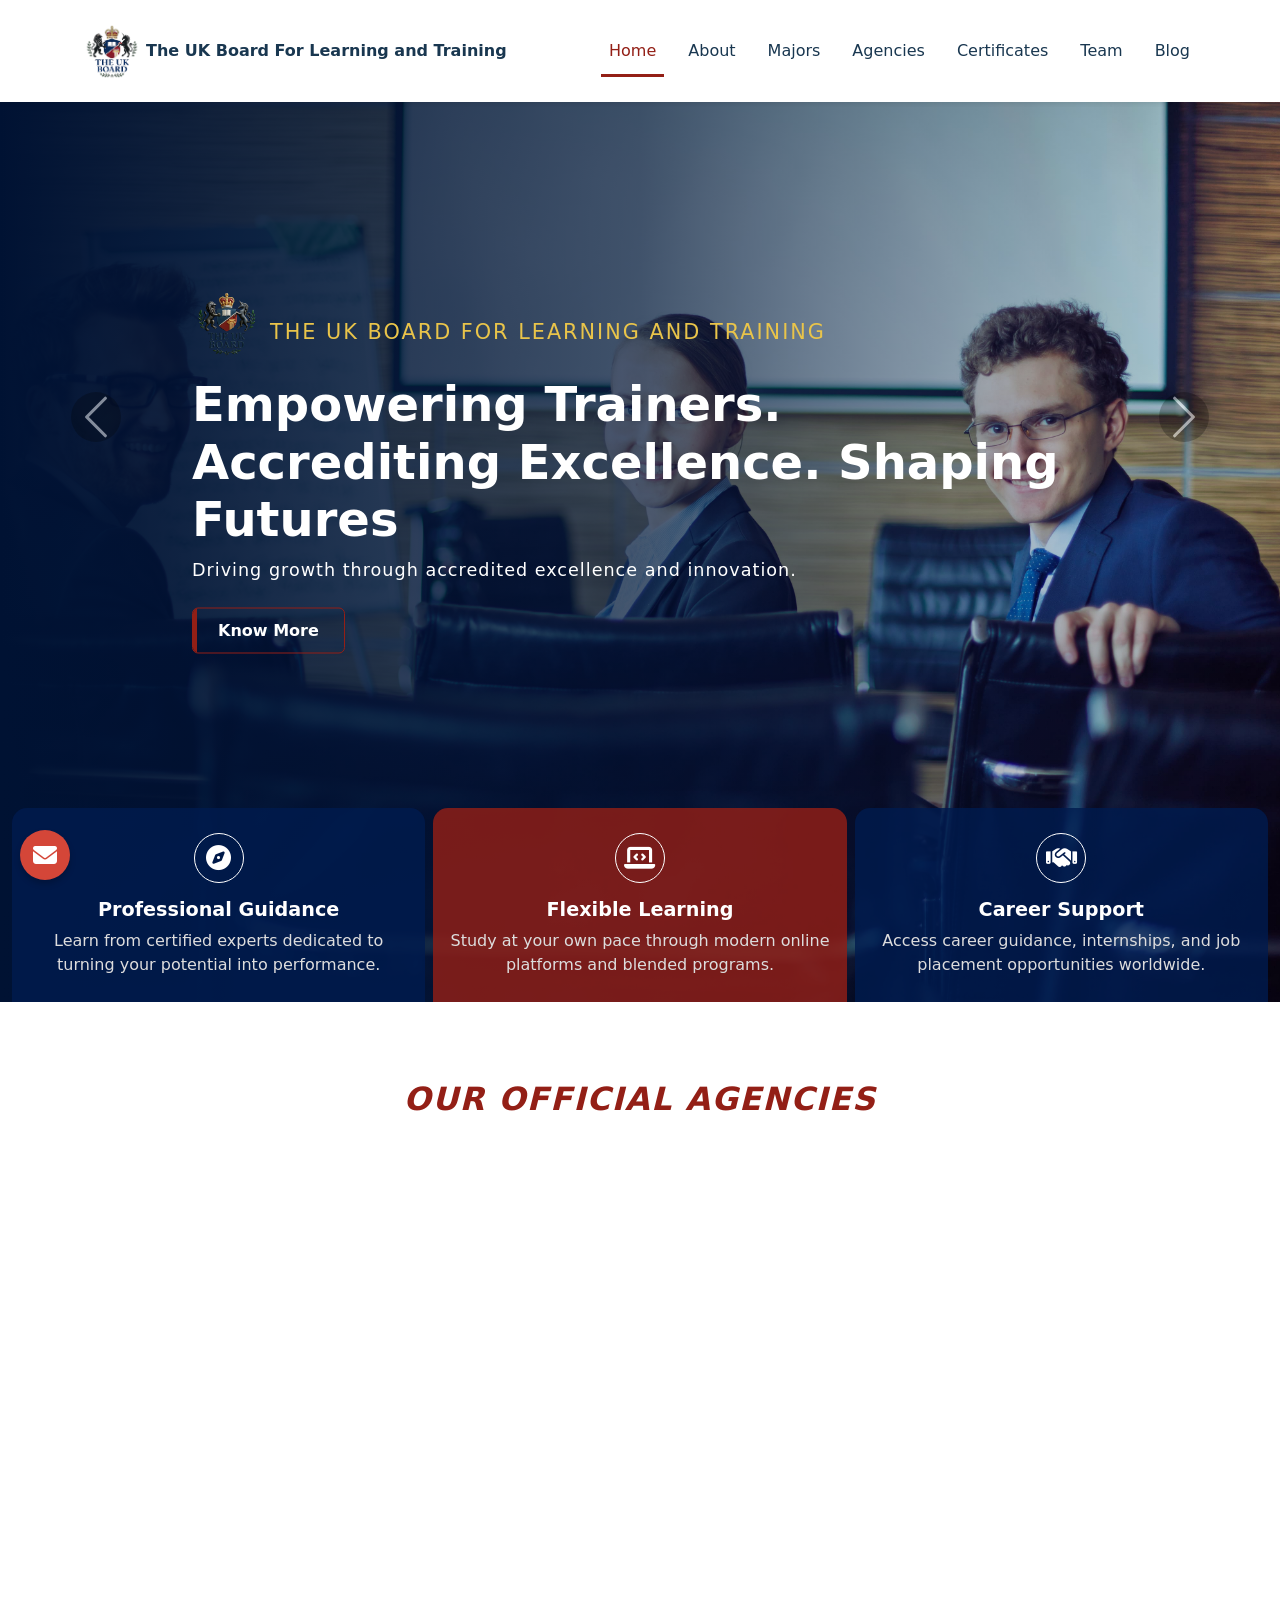
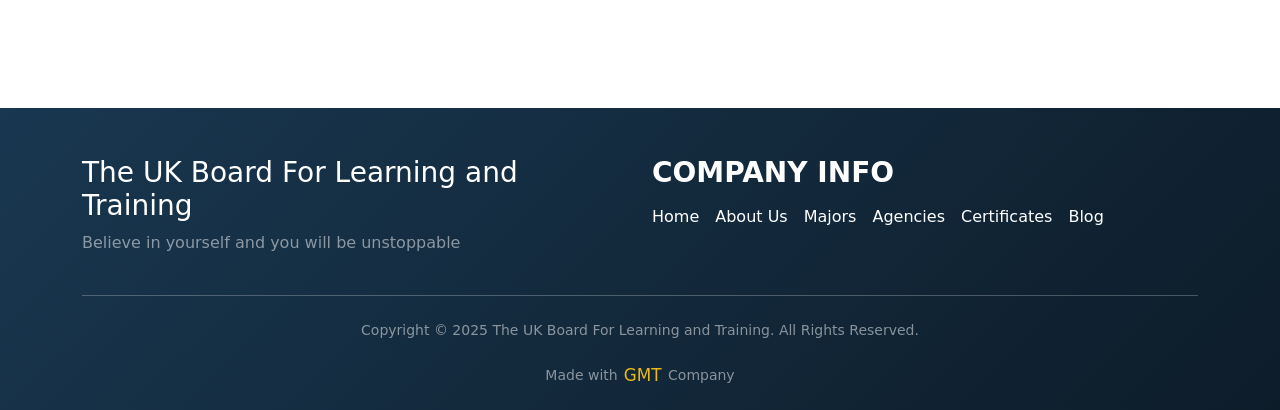
==== commit bd57ddbf: "final edit commit" ====
--- a/agencies.html
+++ b/agencies.html
@@ -4,7 +4,8 @@
 <head>
   <meta charset="UTF-8">
   <meta name="viewport" content="width=device-width, initial-scale=1.0">
-  <meta name="description" content="The UK Board For Learning and Training  - Empowering students with knowledge, confidence, and excellence.">
+  <meta name="description"
+    content="The UK Board For Learning and Training  - Empowering students with knowledge, confidence, and excellence.">
   <meta name="keywords" content="The UK Board For Learning and Training , education, learning, university, courses">
   <meta name="author" content="The UK Board For Learning and Training ">
   <link rel="stylesheet" href="css/all.min.css">
@@ -28,9 +29,10 @@
 <body data-bs-spy="scroll" data-bs-target="#navbarNav" data-bs-offset="100" tabindex="0">
   <nav class="navbar navbar-expand-lg bg-white sticky-top shadow-sm">
     <div class="container">
-      <a class="navbar-brand d-flex align-items-center g-2" href="index.html" aria-label="The UK Board For Learning and Training  logo">
+      <a class="navbar-brand d-flex align-items-center g-2" href="index.html"
+        aria-label="The UK Board For Learning and Training  logo">
         <img src="images/logo.png" alt="Logo" height="60">
-        <span>The UK Board For Learning and Training</span> 
+        <span>The UK Board For Learning and Training</span>
       </a>
       <button class="navbar-toggler" data-bs-toggle="collapse" data-bs-target="#navbarNav"
         aria-label="Toggle navigation" aria-expanded="false">
@@ -38,23 +40,27 @@
       </button>
       <div class="collapse navbar-collapse justify-content-end" id="navbarNav">
         <ul class="navbar-nav ms-auto d-flex gap-3">
-          <li class="nav-item"><a class="nav-link active" aria-label="The UK Board For Learning and Training  home" href="#home">Home</a></li>
-          <li class="nav-item"><a class="nav-link" aria-label="The UK Board For Learning and Training  about" href="index.html#about">About</a>
+          <li class="nav-item"><a class="nav-link active" aria-label="The UK Board For Learning and Training  home"
+              href="#home">Home</a></li>
+          <li class="nav-item"><a class="nav-link" aria-label="The UK Board For Learning and Training  about"
+              href="index.html#about">About</a>
           </li>
           <li class="nav-item"><a class="nav-link" aria-label="The UK Board For Learning and Training  Services"
               href="index.html#majors">Majors</a></li>
-          <li class="nav-item"><a class="nav-link" aria-label="The UK Board For Learning and Training  Agencies" href="#agencies">Agencies</a>
+          <li class="nav-item"><a class="nav-link" aria-label="The UK Board For Learning and Training  Agencies"
+              href="#agencies">Agencies</a>
           </li>
           <li class="nav-item"><a class="nav-link" aria-label="The UK Board For Learning and Training  Certificates"
               href="certificates.html">Certificates</a></li>
-          <li class="nav-item"><a class="nav-link" aria-label="The UK Board For Learning and Training  Team" href="index.html#team">Team</a></li>
+          <li class="nav-item"><a class="nav-link" aria-label="The UK Board For Learning and Training  Team"
+              href="index.html#team">Team</a></li>
           <li class="nav-item"><a aria-label="Blog" href="blog.html" class="nav-link">Blog</a></li>
 
         </ul>
       </div>
     </div>
   </nav>
- <header id="home">
+  <header id="home">
 
     <div id="heroCarousel" class="carousel slide" data-bs-ride="carousel">
       <div class="carousel-inner">
@@ -329,6 +335,66 @@
                 <h3>Morocco</h3>
                 <p class="text-muted">We provide expert support for students seeking education abroad from Morocco and
                   beyond.</p>
+              </div>
+            </div>
+          </div>
+          <div class="col-md-6 col-lg-4" data-aos="fade-up" data-aos-delay="100">
+            <div class="agency-card">
+              <div class="img">
+                <img src="images/algeria.jpg" alt="morocco flag">
+              </div>
+              <div class="content">
+                <h3>Algeria</h3>
+                <p class="text-muted">Helping Algerian students explore international study opportunities with
+                  personalized advice and trusted educational support.</p>
+              </div>
+            </div>
+          </div>
+          <div class="col-md-6 col-lg-4" data-aos="fade-up" data-aos-delay="100">
+            <div class="agency-card">
+              <div class="img">
+                <img src="images/tunisia.jpg" alt="morocco flag">
+              </div>
+              <div class="content">
+                <h3>Tunisia</h3>
+                <p class="text-muted">Empowering students from Tunisia to pursue their academic dreams abroad with
+                  reliable guidance and dedicated support at every step.</p>
+              </div>
+            </div>
+          </div>
+          <div class="col-md-6 col-lg-4" data-aos="fade-up" data-aos-delay="100">
+            <div class="agency-card">
+              <div class="img">
+                <img src="images/holland.png" alt="morocco flag">
+              </div>
+              <div class="content">
+                <h3>Holland</h3>
+                <p class="text-muted">Supporting students from Holland in discovering top global universities and
+                  achieving their international education goals with confidence.</p>
+              </div>
+            </div>
+          </div>
+          <div class="col-md-6 col-lg-4" data-aos="fade-up" data-aos-delay="100">
+            <div class="agency-card">
+              <div class="img">
+                <img src="images/germany.jpg" alt="morocco flag">
+              </div>
+              <div class="content">
+                <h3>Germany</h3>
+                <p class="text-muted">Guiding students from Germany toward exceptional study opportunities abroad with
+                  expert advice and personalized educational support.</p>
+              </div>
+            </div>
+          </div>
+          <div class="col-md-6 col-lg-4" data-aos="fade-up" data-aos-delay="100">
+            <div class="agency-card">
+              <div class="img">
+                <img src="images/france.jpg" alt="morocco flag">
+              </div>
+              <div class="content">
+                <h3>France</h3>
+                <p class="text-muted">Assisting students from France in expanding their horizons through world-class
+                  study programs and expert support for a successful academic journey abroad.</p>
               </div>
             </div>
           </div>
@@ -358,7 +424,7 @@
             </li>
             <li class="mb-3 mb-lg-0"><a aria-label="certificates" href="certificates.html"
                 class="text-decoration-none">Certificates</a></li>
-            
+
             <li class="mb-3 mb-lg-0"><a aria-label="Blog" href="blog.html" class="text-decoration-none">Blog</a></li>
           </ul>
         </div>
@@ -380,8 +446,9 @@
     <i class="fas fa-arrow-up" aria-hidden="true"></i>
   </button>
   <div class="fixed-contact-buttons">
-    <a href="#" target="_blank" class="whatsapp-button" aria-label="Chat on WhatsApp">
-      <i class="fab fa-whatsapp"></i>
+    <a href="https://mail.google.com/mail/?view=cm&fs=1&to=info@yourdomain.com" target="_blank" class="email-button"
+      aria-label="Send Email">
+      <i class="fas fa-envelope"></i>
     </a>
   </div>
   <script src="js/bootstrap.bundle.min.js"></script>
--- a/css/main.css
+++ b/css/main.css
@@ -31,7 +31,9 @@
 .navbar-brand span {
   color: #193750;
   font-weight: bold;
-}
+  font-size: 10px;
+}
+
 
 .navbar-nav .nav-link {
   color: #193750;
@@ -295,10 +297,11 @@
   padding: 0px 17px;
  }
  .about-section .content small{
-  font-size: 18px;
+  font-size: 11px;
   font-weight: 700;
   color: #b71c10;
  }
+
   .about-section .content  h2{
     color: #14334c;
     font-size: 45px;
@@ -386,7 +389,31 @@
 }
 
 /* end services */
-
+/* counter */
+.counter-box {
+  background-color: #193750;
+  color: #fff;
+  padding: 30px;
+  height: 160px;
+  border-radius: 12px;
+  box-shadow: 8px 8px 20px rgba(0,0,0,0.1);
+  text-align: center;
+  position: relative;
+  transition: transform 0.3s ease;
+}
+.counter-box h3 {
+  font-size: 2.5rem;
+  margin-top: 10px;
+  color: #ffd446;
+  font-weight: bold;
+}
+
+.counter-box small {
+  font-size: 0.75rem;
+  color: #e0e0e0;
+  text-transform: uppercase;
+  line-height: 1.4;
+}
 /* start Features */
 .features {
   background-color: #193750;
@@ -428,9 +455,21 @@
   }
 }
 .feature-left h3{
-  font-size: 28px;
+  font-size: 16px;
   letter-spacing: 0.5px;
   color: #eec43c;
+}
+ @media screen and (min-width:540px) {
+  .navbar-brand span {
+  font-size: 16px;
+}
+ .about-section .content small{
+  font-size: 18px;
+ }
+ .feature-left h3{
+  font-size: 28px;
+
+}
 }
 .feature-left p{
   max-width: 90%;
@@ -464,68 +503,6 @@
 }
 
 /* End Features */
-/* start team */
-.team-section{
-  background-image: url(../images/team-bg.png);
-  background-repeat: no-repeat;
-  background-position: right bottom;
-}
-.team-card {
- text-align: center;
-    padding: 50px 30px;
-    background-color: #163c5b07;
-    border: 1px solid #E0E5EB;
-    border-radius: 35px 0px 35px 0px;
-        transition: all 0.3s ease-in-out;
-
-}
-.team-card .team-thumb-wrap {
-    height: 200px;
-    width: 200px;
-    border: 1px solid #E0E5EB;
-    border-radius: 50%;
-    display: flex;
-    align-items: center;
-    justify-content: center;
-    margin: 0 auto;
-    margin-bottom: 20px;
-    transition: all 0.3s ease-in-out;
-}
-.team-card:hover{
- border: 1px solid #b89d44; 
-}
-.team-card .team-thumb-wrap img {
-    height: 172px;
-    width: 172px;
-    border-radius: 50%;
-    object-fit: cover;
-}
-.team-card:hover .team-thumb-wrap{
-  border: 1px solid #b5170c;
-}
-.team-card .social-list a {
-    text-decoration: none;
-    color:#b69a41 ;
-    height: 40px;
-    width: 40px;
-    border: 1px solid #E0E5EB;
-    border-radius: 50%;
-    display: flex;
-    align-items: center;
-    justify-content: center;
-    transition: all 0.3s ease-in-out;
-
-}
-.team-card .social-list a:hover {
-color: white;
-background-color: #b69a41;
-border: 1px solid #b69a41;
-}
-.team-card p{
-  color: #b5170c;
-  font-weight: 500;
-}
-/* end team */
 
 /* start achievements */
 .achievement-section {
@@ -845,22 +822,24 @@
   gap: 15px;
   z-index: 1050;
 }
-.whatsapp-button{
+.email-button {
+  position: fixed;
+  bottom: 20px;
+  left: 20px;
+  background-color: #d44638; 
+  color: #fff;
+  font-size: 24px;
+  border-radius: 50%;
   width: 50px;
   height: 50px;
-  border-radius: 50%;
-  background-color: #25D366; 
-  color: white;
   display: flex;
   align-items: center;
   justify-content: center;
   text-decoration: none;
-  box-shadow: 0 4px 10px rgba(0, 0, 0, 0.3);
-  font-size: 22px;
+  box-shadow: 0 4px 6px rgba(0, 0, 0, 0.2);
   transition: background-color 0.3s ease;
 }
 
-
-.whatsapp-button:hover {
-  background-color: #1da851;
+.email-button:hover {
+  background-color: #b23121;
 }
